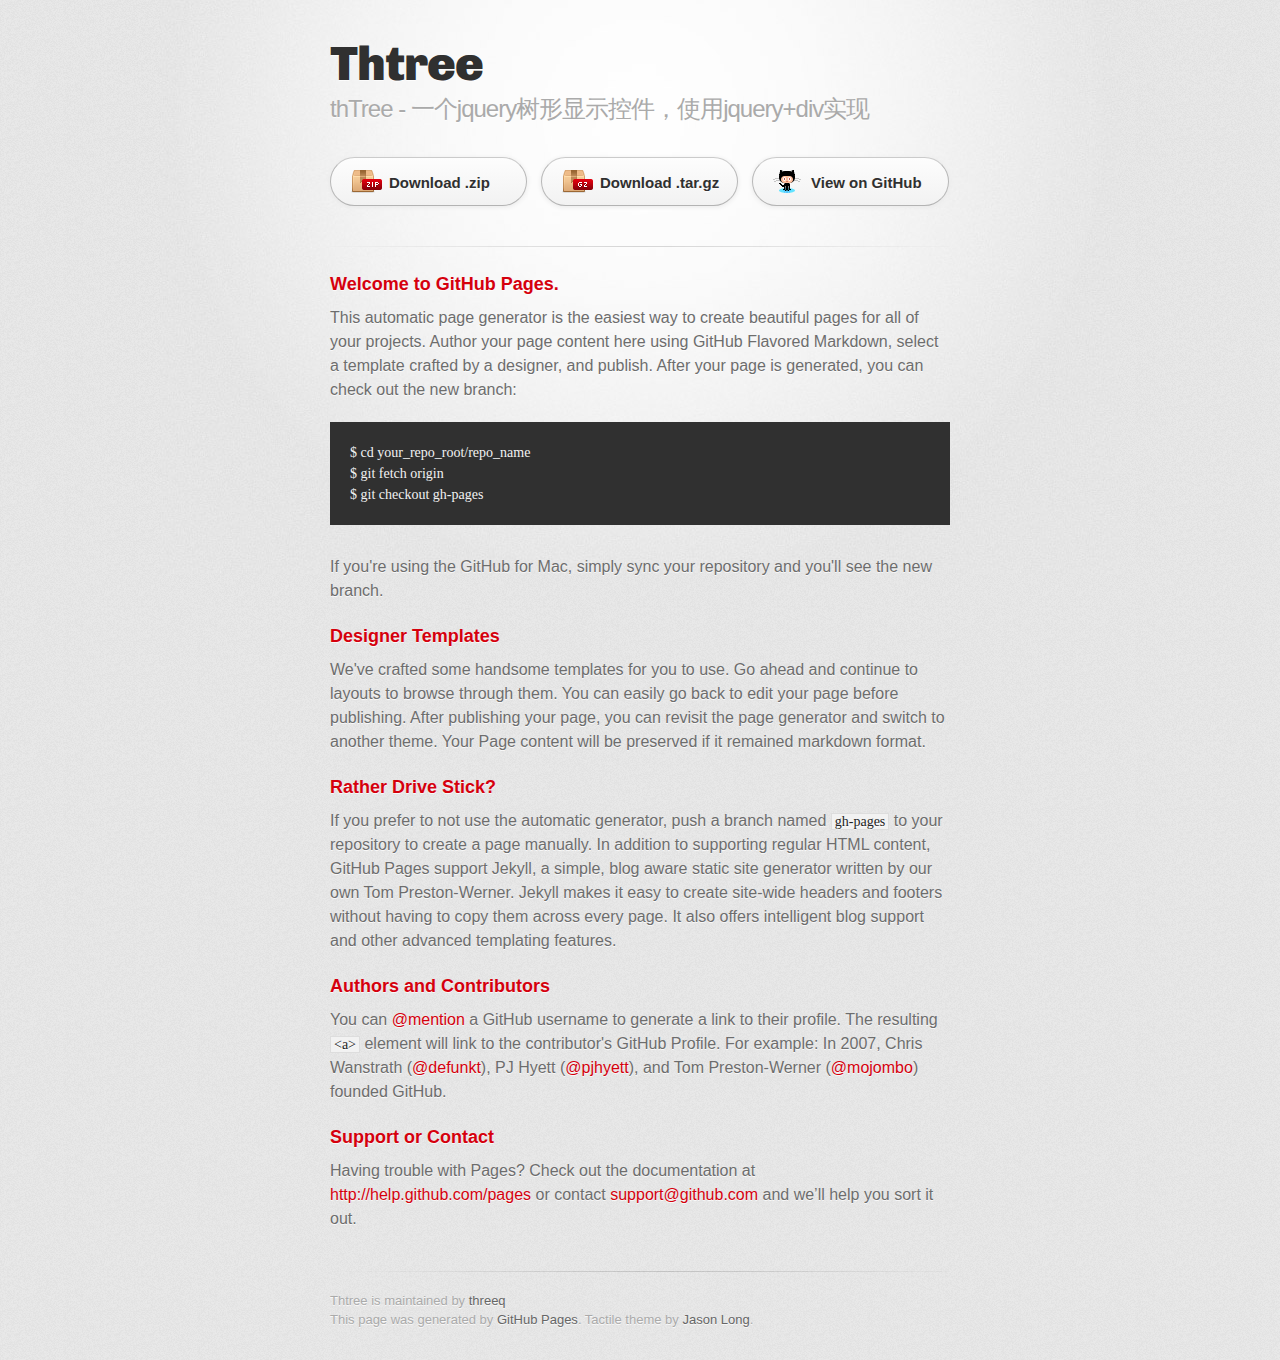
==== index.html @ 0c7918ab "Create gh-pages branch via GitHub" ====
<!DOCTYPE html>
<html>
  <head>
    <meta charset='utf-8'>
    <meta http-equiv="X-UA-Compatible" content="chrome=1">
    <link href='https://fonts.googleapis.com/css?family=Chivo:900' rel='stylesheet' type='text/css'>
    <link rel="stylesheet" type="text/css" href="stylesheets/stylesheet.css" media="screen" />
    <link rel="stylesheet" type="text/css" href="stylesheets/pygment_trac.css" media="screen" />
    <link rel="stylesheet" type="text/css" href="stylesheets/print.css" media="print" />
    <!--[if lt IE 9]>
    <script src="//html5shiv.googlecode.com/svn/trunk/html5.js"></script>
    <![endif]-->
    <title>Thtree by threeq</title>
  </head>

  <body>
    <div id="container">
      <div class="inner">

        <header>
          <h1>Thtree</h1>
          <h2>thTree  - 一个jquery树形显示控件，使用jquery+div实现</h2>
        </header>

        <section id="downloads" class="clearfix">
          <a href="https://github.com/threeq/thTree/zipball/master" id="download-zip" class="button"><span>Download .zip</span></a>
          <a href="https://github.com/threeq/thTree/tarball/master" id="download-tar-gz" class="button"><span>Download .tar.gz</span></a>
          <a href="https://github.com/threeq/thTree" id="view-on-github" class="button"><span>View on GitHub</span></a>
        </section>

        <hr>

        <section id="main_content">
          <h3>
<a name="welcome-to-github-pages" class="anchor" href="#welcome-to-github-pages"><span class="octicon octicon-link"></span></a>Welcome to GitHub Pages.</h3>

<p>This automatic page generator is the easiest way to create beautiful pages for all of your projects. Author your page content here using GitHub Flavored Markdown, select a template crafted by a designer, and publish. After your page is generated, you can check out the new branch:</p>

<pre><code>$ cd your_repo_root/repo_name
$ git fetch origin
$ git checkout gh-pages
</code></pre>

<p>If you're using the GitHub for Mac, simply sync your repository and you'll see the new branch.</p>

<h3>
<a name="designer-templates" class="anchor" href="#designer-templates"><span class="octicon octicon-link"></span></a>Designer Templates</h3>

<p>We've crafted some handsome templates for you to use. Go ahead and continue to layouts to browse through them. You can easily go back to edit your page before publishing. After publishing your page, you can revisit the page generator and switch to another theme. Your Page content will be preserved if it remained markdown format.</p>

<h3>
<a name="rather-drive-stick" class="anchor" href="#rather-drive-stick"><span class="octicon octicon-link"></span></a>Rather Drive Stick?</h3>

<p>If you prefer to not use the automatic generator, push a branch named <code>gh-pages</code> to your repository to create a page manually. In addition to supporting regular HTML content, GitHub Pages support Jekyll, a simple, blog aware static site generator written by our own Tom Preston-Werner. Jekyll makes it easy to create site-wide headers and footers without having to copy them across every page. It also offers intelligent blog support and other advanced templating features.</p>

<h3>
<a name="authors-and-contributors" class="anchor" href="#authors-and-contributors"><span class="octicon octicon-link"></span></a>Authors and Contributors</h3>

<p>You can <a href="https://github.com/blog/821" class="user-mention">@mention</a> a GitHub username to generate a link to their profile. The resulting <code>&lt;a&gt;</code> element will link to the contributor's GitHub Profile. For example: In 2007, Chris Wanstrath (<a href="https://github.com/defunkt" class="user-mention">@defunkt</a>), PJ Hyett (<a href="https://github.com/pjhyett" class="user-mention">@pjhyett</a>), and Tom Preston-Werner (<a href="https://github.com/mojombo" class="user-mention">@mojombo</a>) founded GitHub.</p>

<h3>
<a name="support-or-contact" class="anchor" href="#support-or-contact"><span class="octicon octicon-link"></span></a>Support or Contact</h3>

<p>Having trouble with Pages? Check out the documentation at <a href="http://help.github.com/pages">http://help.github.com/pages</a> or contact <a href="mailto:support@github.com">support@github.com</a> and we’ll help you sort it out.</p>
        </section>

        <footer>
          Thtree is maintained by <a href="https://github.com/threeq">threeq</a><br>
          This page was generated by <a href="http://pages.github.com">GitHub Pages</a>. Tactile theme by <a href="http://twitter.com/jasonlong">Jason Long</a>.
        </footer>

        
      </div>
    </div>
  </body>
</html>
---- stylesheets/stylesheet.css ----
/* http://meyerweb.com/eric/tools/css/reset/ 
   v2.0 | 20110126
   License: none (public domain)
*/
html, body, div, span, applet, object, iframe,
h1, h2, h3, h4, h5, h6, p, blockquote, pre,
a, abbr, acronym, address, big, cite, code,
del, dfn, em, img, ins, kbd, q, s, samp,
small, strike, strong, sub, sup, tt, var,
b, u, i, center,
dl, dt, dd, ol, ul, li,
fieldset, form, label, legend,
table, caption, tbody, tfoot, thead, tr, th, td,
article, aside, canvas, details, embed, 
figure, figcaption, footer, header, hgroup, 
menu, nav, output, ruby, section, summary,
time, mark, audio, video {
	margin: 0;
	padding: 0;
	border: 0;
	font-size: 100%;
	font: inherit;
	vertical-align: baseline;
}
/* HTML5 display-role reset for older browsers */
article, aside, details, figcaption, figure, 
footer, header, hgroup, menu, nav, section {
	display: block;
}
body {
	line-height: 1;
}
ol, ul {
	list-style: none;
}
blockquote, q {
	quotes: none;
}
blockquote:before, blockquote:after,
q:before, q:after {
	content: '';
	content: none;
}
table {
	border-collapse: collapse;
	border-spacing: 0;
}

/* LAYOUT STYLES */
body {
  font-size: 1em;
  line-height: 1.5; 
  background: #e7e7e7 url(../images/body-bg.png) 0 0 repeat;
  font-family: 'Helvetica Neue', Helvetica, Arial, serif;
  text-shadow: 0 1px 0 rgba(255, 255, 255, 0.8);
  color: #6d6d6d;
}

a {
  color: #d5000d;
}
a:hover {
  color: #c5000c;
}

header {
  padding-top: 35px;
  padding-bottom: 25px;
}

header h1 {
  font-family: 'Chivo', 'Helvetica Neue', Helvetica, Arial, serif; font-weight: 900;
  letter-spacing: -1px;
  font-size: 48px;
  color: #303030;
  line-height: 1.2;
}

header h2 {
  letter-spacing: -1px;
  font-size: 24px;
  color: #aaa;
  font-weight: normal;
  line-height: 1.3;
}

#container {
  background: transparent url(../images/highlight-bg.jpg) 50% 0 no-repeat;
  min-height: 595px;
}

.inner {
  width: 620px;
  margin: 0 auto;
}

#container .inner img {
  max-width: 100%;
}

#downloads {
  margin-bottom: 40px;
}

a.button {
  -moz-border-radius: 30px;
  -webkit-border-radius: 30px;                     
  border-radius: 30px;
  border-top: solid 1px #cbcbcb;
  border-left: solid 1px #b7b7b7;
  border-right: solid 1px #b7b7b7;
  border-bottom: solid 1px #b3b3b3;
  color: #303030;
  line-height: 25px;
  font-weight: bold;
  font-size: 15px;
  padding: 12px 8px 12px 8px;
  display: block;
  float: left;
  width: 179px;
  margin-right: 14px;  
  background: #fdfdfd; /* Old browsers */
  background: -moz-linear-gradient(top,  #fdfdfd 0%, #f2f2f2 100%); /* FF3.6+ */
  background: -webkit-gradient(linear, left top, left bottom, color-stop(0%,#fdfdfd), color-stop(100%,#f2f2f2)); /* Chrome,Safari4+ */
  background: -webkit-linear-gradient(top,  #fdfdfd 0%,#f2f2f2 100%); /* Chrome10+,Safari5.1+ */
  background: -o-linear-gradient(top,  #fdfdfd 0%,#f2f2f2 100%); /* Opera 11.10+ */
  background: -ms-linear-gradient(top,  #fdfdfd 0%,#f2f2f2 100%); /* IE10+ */
  background: linear-gradient(top,  #fdfdfd 0%,#f2f2f2 100%); /* W3C */
  filter: progid:DXImageTransform.Microsoft.gradient( startColorstr='#fdfdfd', endColorstr='#f2f2f2',GradientType=0 ); /* IE6-9 */
  -webkit-box-shadow: 10px 10px 5px #888;
  -moz-box-shadow: 10px 10px 5px #888;
  box-shadow: 0px 1px 5px #e8e8e8;
}
a.button:hover {
  border-top: solid 1px #b7b7b7;
  border-left: solid 1px #b3b3b3;
  border-right: solid 1px #b3b3b3;
  border-bottom: solid 1px #b3b3b3;
  background: #fafafa; /* Old browsers */
  background: -moz-linear-gradient(top,  #fdfdfd 0%, #f6f6f6 100%); /* FF3.6+ */
  background: -webkit-gradient(linear, left top, left bottom, color-stop(0%,#fdfdfd), color-stop(100%,#f6f6f6)); /* Chrome,Safari4+ */
  background: -webkit-linear-gradient(top,  #fdfdfd 0%,#f6f6f6 100%); /* Chrome10+,Safari5.1+ */
  background: -o-linear-gradient(top,  #fdfdfd 0%,#f6f6f6 100%); /* Opera 11.10+ */
  background: -ms-linear-gradient(top,  #fdfdfd 0%,#f6f6f6 100%); /* IE10+ */
  background: linear-gradient(top,  #fdfdfd 0%,#f6f6f6, 100%); /* W3C */
  filter: progid:DXImageTransform.Microsoft.gradient( startColorstr='#fdfdfd', endColorstr='#f6f6f6',GradientType=0 ); /* IE6-9 */
}

a.button span {
  padding-left: 50px;
  display: block;
  height: 23px;
}

#download-zip span {
  background: transparent url(../images/zip-icon.png) 12px 50% no-repeat;
}
#download-tar-gz span {
  background: transparent url(../images/tar-gz-icon.png) 12px 50% no-repeat;
}
#view-on-github span {
  background: transparent url(../images/octocat-icon.png) 12px 50% no-repeat;
}
#view-on-github {
  margin-right: 0;
}

code, pre {
  font-family: Monaco, "Bitstream Vera Sans Mono", "Lucida Console", Terminal;
  color: #222;
  margin-bottom: 30px;
  font-size: 14px;
}

code {
  background-color: #f2f2f2;
  border: solid 1px #ddd;
  padding: 0 3px;
}

pre {
  padding: 20px;
  background: #303030;
  color: #f2f2f2;
  text-shadow: none;
  overflow: auto;
}
pre code {
  color: #f2f2f2;
  background-color: #303030;
  border: none;
  padding: 0;
}

ul, ol, dl {
  margin-bottom: 20px;
}


/* COMMON STYLES */

hr {
  height: 1px;
  line-height: 1px;
  margin-top: 1em;
  padding-bottom: 1em;
  border: none;
  background: transparent url('../images/hr.png') 50% 0 no-repeat;
}

strong {
  font-weight: bold;
}

em {
  font-style: italic;
}

table {
  width: 100%;
  border: 1px solid #ebebeb;
}

th {
  font-weight: 500;
}

td {
  border: 1px solid #ebebeb;
  text-align: center; 
  font-weight: 300;
}

form {
  background: #f2f2f2;
  padding: 20px;
  
}


/* GENERAL ELEMENT TYPE STYLES */

h1 {
  font-size: 32px;
} 

h2 {
  font-size: 22px;
  font-weight: bold;
  color: #303030;
  margin-bottom: 8px;
} 

h3 {
  color: #d5000d;
  font-size: 18px;
  font-weight: bold;
  margin-bottom: 8px;
} 
 
h4 {
  font-size: 16px;
  color: #303030;
  font-weight: bold;
} 

h5 {
  font-size: 1em;
  color: #303030;
} 

h6 {
  font-size: .8em;
  color: #303030;
} 

p {
  font-weight: 300;
  margin-bottom: 20px;
}
 
a {
  text-decoration: none;
}

p a {
  font-weight: 400;
}

blockquote {
  font-size: 1.6em;
  border-left: 10px solid #e9e9e9;
  margin-bottom: 20px;
  padding: 0 0 0 30px;
}

ul li {
  list-style: disc inside;
  padding-left: 20px;
}

ol li {
  list-style: decimal inside;
  padding-left: 3px;
}

dl dt {
  color: #303030;
}

footer {
  background: transparent url('../images/hr.png') 0 0 no-repeat;
  margin-top: 40px;
  padding-top: 20px;
  padding-bottom: 30px;
  font-size: 13px;
  color: #aaa;
}

footer a {
  color: #666;
}
footer a:hover {
  color: #444;
}

/* MISC */
.clearfix:after {
  clear: both;
  content: '.';
  display: block;
  visibility: hidden;
  height: 0;
}

.clearfix {display: inline-block;}
* html .clearfix {height: 1%;}
.clearfix {display: block;}

/* #Media Queries
================================================== */

/* Smaller than standard 960 (devices and browsers) */
@media only screen and (max-width: 959px) {}

/* Tablet Portrait size to standard 960 (devices and browsers) */
@media only screen and (min-width: 768px) and (max-width: 959px) {}

/* All Mobile Sizes (devices and browser) */
@media only screen and (max-width: 767px) {
  header {
    padding-top: 10px;
    padding-bottom: 10px;
  }
  #downloads {
    margin-bottom: 25px;
  }
  #download-zip, #download-tar-gz {
    display: none;
  }
  .inner {
    width: 94%;
    margin: 0 auto;
  }
}

/* Mobile Landscape Size to Tablet Portrait (devices and browsers) */
@media only screen and (min-width: 480px) and (max-width: 767px) {}

/* Mobile Portrait Size to Mobile Landscape Size (devices and browsers) */
@media only screen and (max-width: 479px) {}
---- stylesheets/pygment_trac.css ----
.highlight  { background: #ffffff; }
.highlight .c { color: #999988; font-style: italic } /* Comment */
.highlight .err { color: #a61717; background-color: #e3d2d2 } /* Error */
.highlight .k { font-weight: bold } /* Keyword */
.highlight .o { font-weight: bold } /* Operator */
.highlight .cm { color: #999988; font-style: italic } /* Comment.Multiline */
.highlight .cp { color: #999999; font-weight: bold } /* Comment.Preproc */
.highlight .c1 { color: #999988; font-style: italic } /* Comment.Single */
.highlight .cs { color: #999999; font-weight: bold; font-style: italic } /* Comment.Special */
.highlight .gd { color: #000000; background-color: #ffdddd } /* Generic.Deleted */
.highlight .gd .x { color: #000000; background-color: #ffaaaa } /* Generic.Deleted.Specific */
.highlight .ge { font-style: italic } /* Generic.Emph */
.highlight .gr { color: #aa0000 } /* Generic.Error */
.highlight .gh { color: #999999 } /* Generic.Heading */
.highlight .gi { color: #000000; background-color: #ddffdd } /* Generic.Inserted */
.highlight .gi .x { color: #000000; background-color: #aaffaa } /* Generic.Inserted.Specific */
.highlight .go { color: #888888 } /* Generic.Output */
.highlight .gp { color: #555555 } /* Generic.Prompt */
.highlight .gs { font-weight: bold } /* Generic.Strong */
.highlight .gu { color: #800080; font-weight: bold; } /* Generic.Subheading */
.highlight .gt { color: #aa0000 } /* Generic.Traceback */
.highlight .kc { font-weight: bold } /* Keyword.Constant */
.highlight .kd { font-weight: bold } /* Keyword.Declaration */
.highlight .kn { font-weight: bold } /* Keyword.Namespace */
.highlight .kp { font-weight: bold } /* Keyword.Pseudo */
.highlight .kr { font-weight: bold } /* Keyword.Reserved */
.highlight .kt { color: #445588; font-weight: bold } /* Keyword.Type */
.highlight .m { color: #009999 } /* Literal.Number */
.highlight .s { color: #d14 } /* Literal.String */
.highlight .na { color: #008080 } /* Name.Attribute */
.highlight .nb { color: #0086B3 } /* Name.Builtin */
.highlight .nc { color: #445588; font-weight: bold } /* Name.Class */
.highlight .no { color: #008080 } /* Name.Constant */
.highlight .ni { color: #800080 } /* Name.Entity */
.highlight .ne { color: #990000; font-weight: bold } /* Name.Exception */
.highlight .nf { color: #990000; font-weight: bold } /* Name.Function */
.highlight .nn { color: #555555 } /* Name.Namespace */
.highlight .nt { color: #000080 } /* Name.Tag */
.highlight .nv { color: #008080 } /* Name.Variable */
.highlight .ow { font-weight: bold } /* Operator.Word */
.highlight .w { color: #bbbbbb } /* Text.Whitespace */
.highlight .mf { color: #009999 } /* Literal.Number.Float */
.highlight .mh { color: #009999 } /* Literal.Number.Hex */
.highlight .mi { color: #009999 } /* Literal.Number.Integer */
.highlight .mo { color: #009999 } /* Literal.Number.Oct */
.highlight .sb { color: #d14 } /* Literal.String.Backtick */
.highlight .sc { color: #d14 } /* Literal.String.Char */
.highlight .sd { color: #d14 } /* Literal.String.Doc */
.highlight .s2 { color: #d14 } /* Literal.String.Double */
.highlight .se { color: #d14 } /* Literal.String.Escape */
.highlight .sh { color: #d14 } /* Literal.String.Heredoc */
.highlight .si { color: #d14 } /* Literal.String.Interpol */
.highlight .sx { color: #d14 } /* Literal.String.Other */
.highlight .sr { color: #009926 } /* Literal.String.Regex */
.highlight .s1 { color: #d14 } /* Literal.String.Single */
.highlight .ss { color: #990073 } /* Literal.String.Symbol */
.highlight .bp { color: #999999 } /* Name.Builtin.Pseudo */
.highlight .vc { color: #008080 } /* Name.Variable.Class */
.highlight .vg { color: #008080 } /* Name.Variable.Global */
.highlight .vi { color: #008080 } /* Name.Variable.Instance */
.highlight .il { color: #009999 } /* Literal.Number.Integer.Long */

.type-csharp .highlight .k { color: #0000FF }
.type-csharp .highlight .kt { color: #0000FF }
.type-csharp .highlight .nf { color: #000000; font-weight: normal }
.type-csharp .highlight .nc { color: #2B91AF }
.type-csharp .highlight .nn { color: #000000 }
.type-csharp .highlight .s { color: #A31515 }
.type-csharp .highlight .sc { color: #A31515 }
---- stylesheets/print.css ----
html, body, div, span, applet, object, iframe,
h1, h2, h3, h4, h5, h6, p, blockquote, pre,
a, abbr, acronym, address, big, cite, code,
del, dfn, em, img, ins, kbd, q, s, samp,
small, strike, strong, sub, sup, tt, var,
b, u, i, center,
dl, dt, dd, ol, ul, li,
fieldset, form, label, legend,
table, caption, tbody, tfoot, thead, tr, th, td,
article, aside, canvas, details, embed, 
figure, figcaption, footer, header, hgroup, 
menu, nav, output, ruby, section, summary,
time, mark, audio, video {
  margin: 0;
  padding: 0;
  border: 0;
  font-size: 100%;
  font: inherit;
  vertical-align: baseline;
}
/* HTML5 display-role reset for older browsers */
article, aside, details, figcaption, figure, 
footer, header, hgroup, menu, nav, section {
  display: block;
}
body {
  line-height: 1;
}
ol, ul {
  list-style: none;
}
blockquote, q {
  quotes: none;
}
blockquote:before, blockquote:after,
q:before, q:after {
  content: '';
  content: none;
}
table {
  border-collapse: collapse;
  border-spacing: 0;
}
body {
  font-size: 13px;
  line-height: 1.5; 
  font-family: 'Helvetica Neue', Helvetica, Arial, serif;
  color: #000;
}

a {
  color: #d5000d;
  font-weight: bold;
}

header {
  padding-top: 35px;
  padding-bottom: 10px;
}

header h1 {
  font-weight: bold;
  letter-spacing: -1px;
  font-size: 48px;
  color: #303030;
  line-height: 1.2;
}

header h2 {
  letter-spacing: -1px;
  font-size: 24px;
  color: #aaa;
  font-weight: normal;
  line-height: 1.3;
}
#downloads {
  display: none;
}
#main_content {
  padding-top: 20px;
}

code, pre {
  font-family: Monaco, "Bitstream Vera Sans Mono", "Lucida Console", Terminal;
  color: #222;
  margin-bottom: 30px;
  font-size: 12px;
}

code {
  padding: 0 3px;
}

pre {
  border: solid 1px #ddd;
  padding: 20px;
  overflow: auto;
}
pre code {
  padding: 0;
}

ul, ol, dl {
  margin-bottom: 20px;
}


/* COMMON STYLES */

table {
  width: 100%;
  border: 1px solid #ebebeb;
}

th {
  font-weight: 500;
}

td {
  border: 1px solid #ebebeb;
  text-align: center; 
  font-weight: 300;
}

form {
  background: #f2f2f2;
  padding: 20px;
  
}


/* GENERAL ELEMENT TYPE STYLES */

h1 {
  font-size: 2.8em;
} 

h2 {
  font-size: 22px;
  font-weight: bold;
  color: #303030;
  margin-bottom: 8px;
} 

h3 {
  color: #d5000d;
  font-size: 18px;
  font-weight: bold;
  margin-bottom: 8px;
} 
 
h4 {
  font-size: 16px;
  color: #303030;
  font-weight: bold;
} 

h5 {
  font-size: 1em;
  color: #303030;
} 

h6 {
  font-size: .8em;
  color: #303030;
} 

p {
  font-weight: 300;
  margin-bottom: 20px;
}
 
a {
  text-decoration: none;
}

p a {
  font-weight: 400;
}

blockquote {
  font-size: 1.6em;
  border-left: 10px solid #e9e9e9;
  margin-bottom: 20px;
  padding: 0 0 0 30px;
}

ul li {
  list-style: disc inside;
  padding-left: 20px;
}

ol li {
  list-style: decimal inside;
  padding-left: 3px;
}

dl dd {
  font-style: italic;
  font-weight: 100;
}

footer {
  margin-top: 40px;
  padding-top: 20px;
  padding-bottom: 30px;
  font-size: 13px;
  color: #aaa;
}

footer a {
  color: #666;
}

/* MISC */
.clearfix:after {
  clear: both;
  content: '.';
  display: block;
  visibility: hidden;
  height: 0;
}

.clearfix {display: inline-block;}
* html .clearfix {height: 1%;}
.clearfix {display: block;}
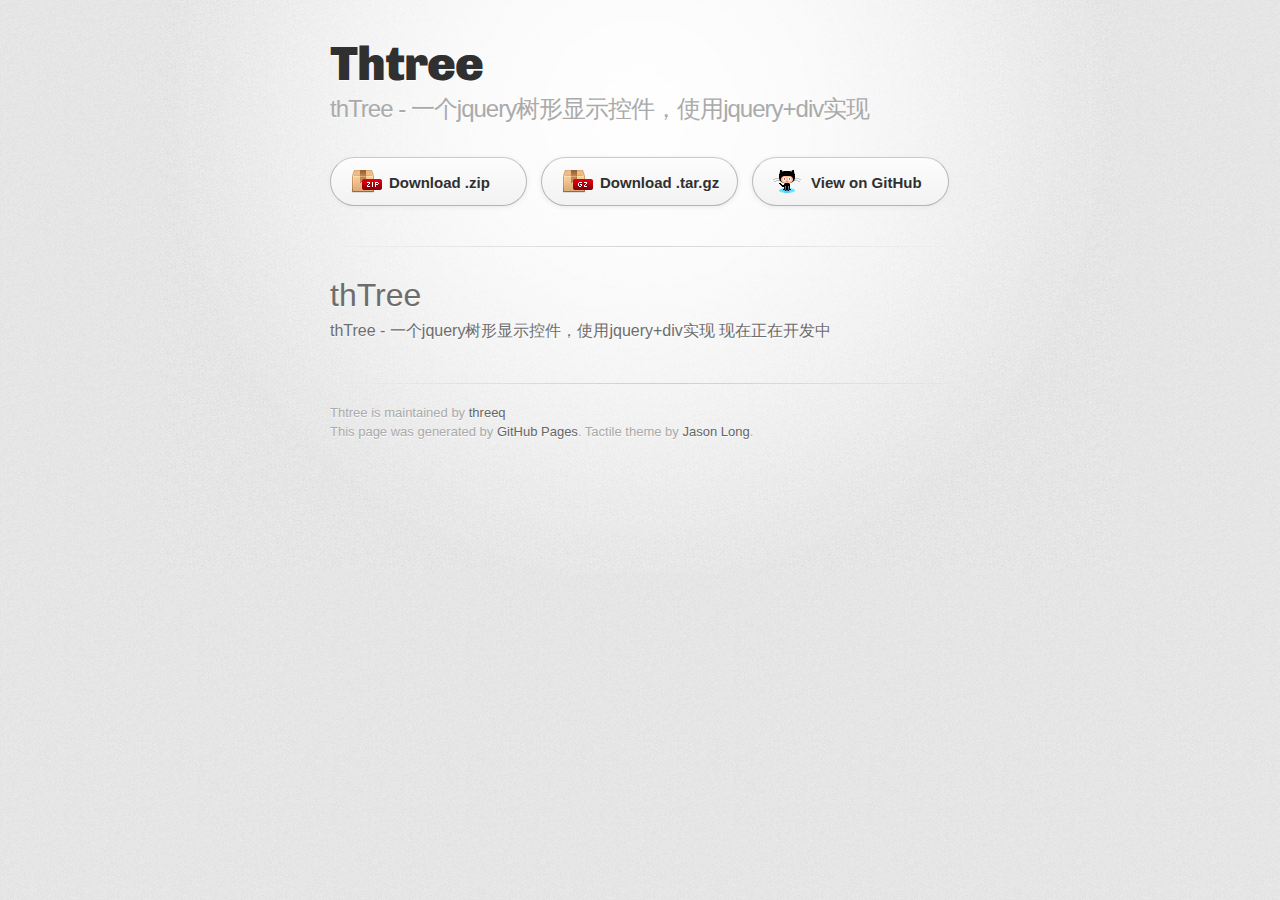
==== commit ae13d744: "Create gh-pages branch via GitHub" ====
--- a/index.html
+++ b/index.html
@@ -31,37 +31,13 @@
         <hr>
 
         <section id="main_content">
-          <h3>
-<a name="welcome-to-github-pages" class="anchor" href="#welcome-to-github-pages"><span class="octicon octicon-link"></span></a>Welcome to GitHub Pages.</h3>
+          <h1>
+<a name="thtree" class="anchor" href="#thtree"><span class="octicon octicon-link"></span></a>thTree</h1>
 
-<p>This automatic page generator is the easiest way to create beautiful pages for all of your projects. Author your page content here using GitHub Flavored Markdown, select a template crafted by a designer, and publish. After your page is generated, you can check out the new branch:</p>
+<h1></h1>
 
-<pre><code>$ cd your_repo_root/repo_name
-$ git fetch origin
-$ git checkout gh-pages
-</code></pre>
-
-<p>If you're using the GitHub for Mac, simply sync your repository and you'll see the new branch.</p>
-
-<h3>
-<a name="designer-templates" class="anchor" href="#designer-templates"><span class="octicon octicon-link"></span></a>Designer Templates</h3>
-
-<p>We've crafted some handsome templates for you to use. Go ahead and continue to layouts to browse through them. You can easily go back to edit your page before publishing. After publishing your page, you can revisit the page generator and switch to another theme. Your Page content will be preserved if it remained markdown format.</p>
-
-<h3>
-<a name="rather-drive-stick" class="anchor" href="#rather-drive-stick"><span class="octicon octicon-link"></span></a>Rather Drive Stick?</h3>
-
-<p>If you prefer to not use the automatic generator, push a branch named <code>gh-pages</code> to your repository to create a page manually. In addition to supporting regular HTML content, GitHub Pages support Jekyll, a simple, blog aware static site generator written by our own Tom Preston-Werner. Jekyll makes it easy to create site-wide headers and footers without having to copy them across every page. It also offers intelligent blog support and other advanced templating features.</p>
-
-<h3>
-<a name="authors-and-contributors" class="anchor" href="#authors-and-contributors"><span class="octicon octicon-link"></span></a>Authors and Contributors</h3>
-
-<p>You can <a href="https://github.com/blog/821" class="user-mention">@mention</a> a GitHub username to generate a link to their profile. The resulting <code>&lt;a&gt;</code> element will link to the contributor's GitHub Profile. For example: In 2007, Chris Wanstrath (<a href="https://github.com/defunkt" class="user-mention">@defunkt</a>), PJ Hyett (<a href="https://github.com/pjhyett" class="user-mention">@pjhyett</a>), and Tom Preston-Werner (<a href="https://github.com/mojombo" class="user-mention">@mojombo</a>) founded GitHub.</p>
-
-<h3>
-<a name="support-or-contact" class="anchor" href="#support-or-contact"><span class="octicon octicon-link"></span></a>Support or Contact</h3>
-
-<p>Having trouble with Pages? Check out the documentation at <a href="http://help.github.com/pages">http://help.github.com/pages</a> or contact <a href="mailto:support@github.com">support@github.com</a> and we’ll help you sort it out.</p>
+<p>thTree  -   一个jquery树形显示控件，使用jquery+div实现
+        现在正在开发中</p>
         </section>
 
         <footer>
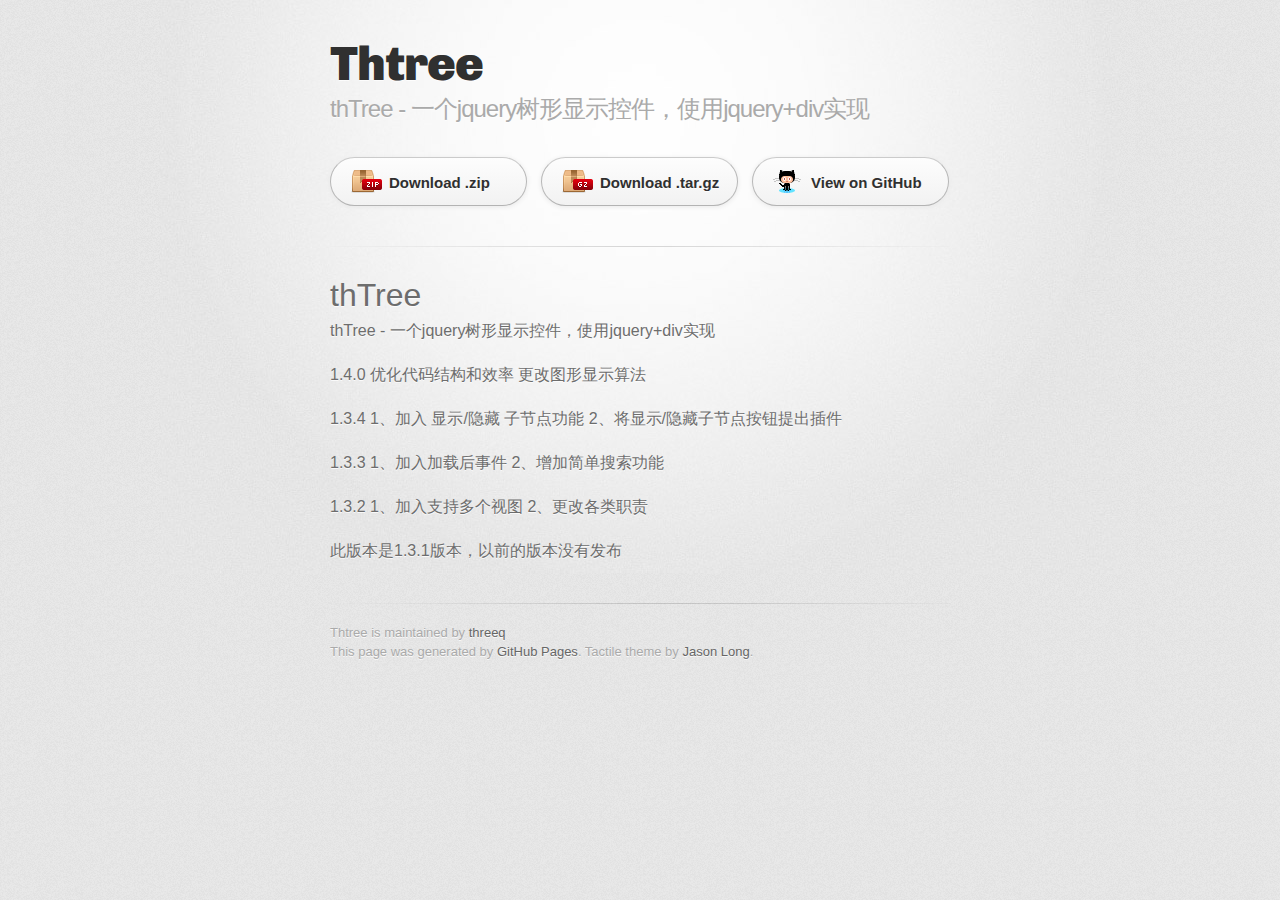
==== commit 43c3ebad: "Create gh-pages branch via GitHub" ====
--- a/index.html
+++ b/index.html
@@ -34,15 +34,30 @@
           <h1>
 <a name="thtree" class="anchor" href="#thtree"><span class="octicon octicon-link"></span></a>thTree</h1>
 
-<h1></h1>
+<p>thTree  -   一个jquery树形显示控件，使用jquery+div实现</p>
 
-<p>thTree  -   一个jquery树形显示控件，使用jquery+div实现
-        现在正在开发中</p>
+<p>1.4.0
+优化代码结构和效率
+更改图形显示算法</p>
+
+<p>1.3.4
+1、加入 显示/隐藏 子节点功能
+2、将显示/隐藏子节点按钮提出插件</p>
+
+<p>1.3.3
+1、加入加载后事件
+2、增加简单搜索功能</p>
+
+<p>1.3.2
+1、加入支持多个视图
+2、更改各类职责</p>
+
+<p>此版本是1.3.1版本，以前的版本没有发布</p>
         </section>
 
         <footer>
           Thtree is maintained by <a href="https://github.com/threeq">threeq</a><br>
-          This page was generated by <a href="http://pages.github.com">GitHub Pages</a>. Tactile theme by <a href="http://twitter.com/jasonlong">Jason Long</a>.
+          This page was generated by <a href="http://pages.github.com">GitHub Pages</a>. Tactile theme by <a href="https://twitter.com/jasonlong">Jason Long</a>.
         </footer>
 
         
